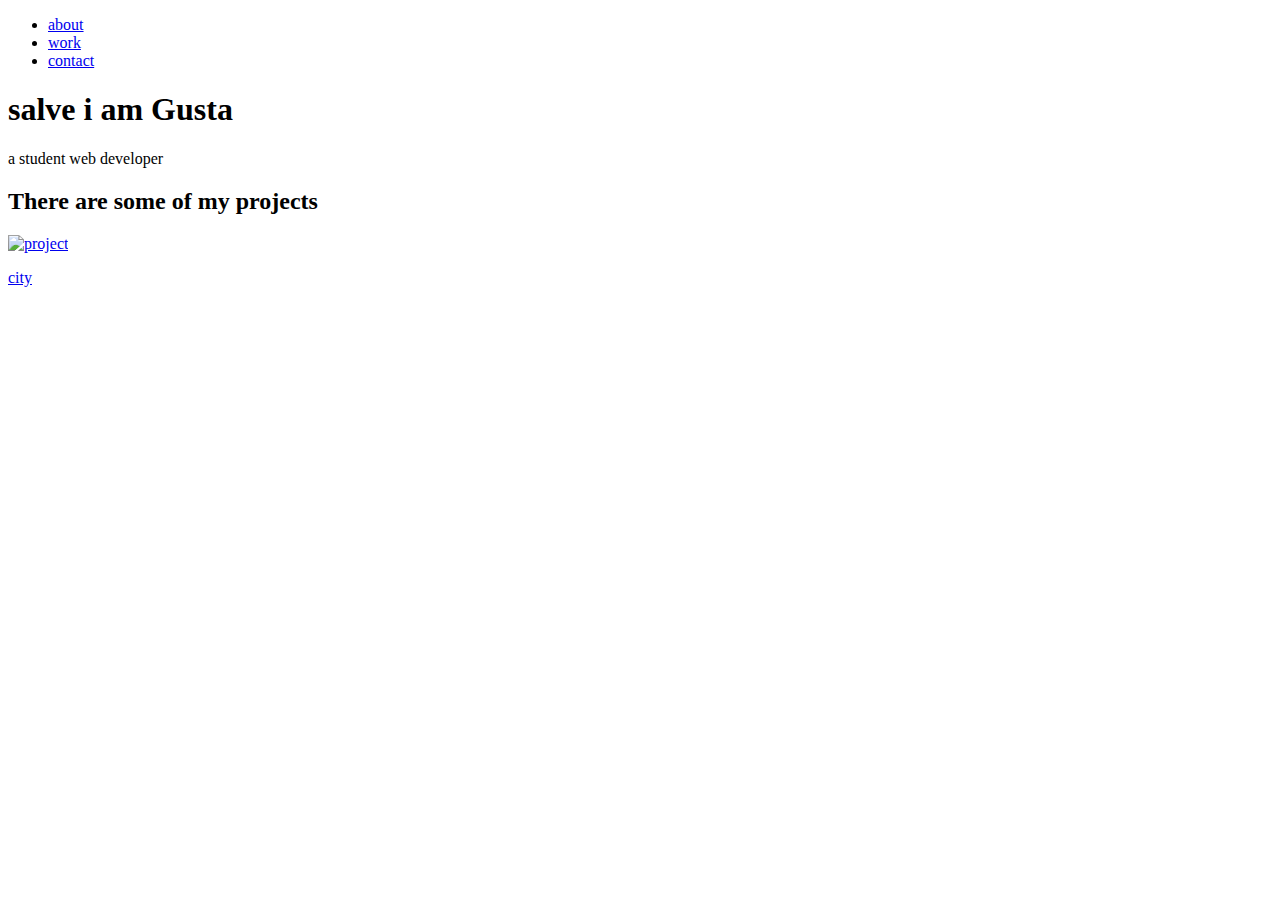
==== Portfolio Webpage/index.html @ 4aef3706 "p1" ====
<!DOCTYPE html>
<html lang="en">
<head>
    <meta charset="UTF-8">
    <meta http-equiv="X-UA-Compatible" content="IE=edge">
    <meta name="viewport" content="width=device-width, initial-scale=1.0">
    <link
      rel="stylesheet"
      href="https://use.fontawesome.com/releases/v5.8.2/css/all.css"
      integrity="sha384-oS3vJWv+0UjzBfQzYUhtDYW+Pj2yciDJxpsK1OYPAYjqT085Qq/1cq5FLXAZQ7Ay"
      crossorigin="anonymous"
    />
    <link
      href="https://fonts.googleapis.com/css?family=Poppins:200i,300,400&display=swap"
      rel="stylesheet"
    />
    <link
      href="https://fonts.googleapis.com/css?family=Raleway:700&display=swap"
      rel="stylesheet"
    />
    <title>portfolio Webpage</title>
</head>
<body>
    <!-- start nav -->
    <nav id="navbar" class="nav">
        <ul class="nav-list">
            <li>
                <a href="#welcome-section">about</a>
            </li>
            <li>
                <a href="#projects">work</a>
            </li>
            <li>
                <a href="#contact">contact</a>
            </li>
        </ul>
    </nav>
    <!-- end nav -->

    <!-- welcome-section -->
    <section id="welcome-section">
        <h1>salve i am Gusta</h1>
        <p>a student web developer</p>
    </section>
    <!-- end welcome-section -->
    
    <!-- projects -->

    <section id="projects">
        <h2 class="project-section-header">There are some of my projects</h2>
       
       <div id="projects-grids">
        <a  href="../city/index.html"
            target="_blank"
            class="project project-tile">
            <img class="project-img"
            src=""
            alt="project"/>
            <p class="project-title">
                <span>
                    city
                </span>
            </p>
        </a>
        </div>
    </section>
</body> 
</html>
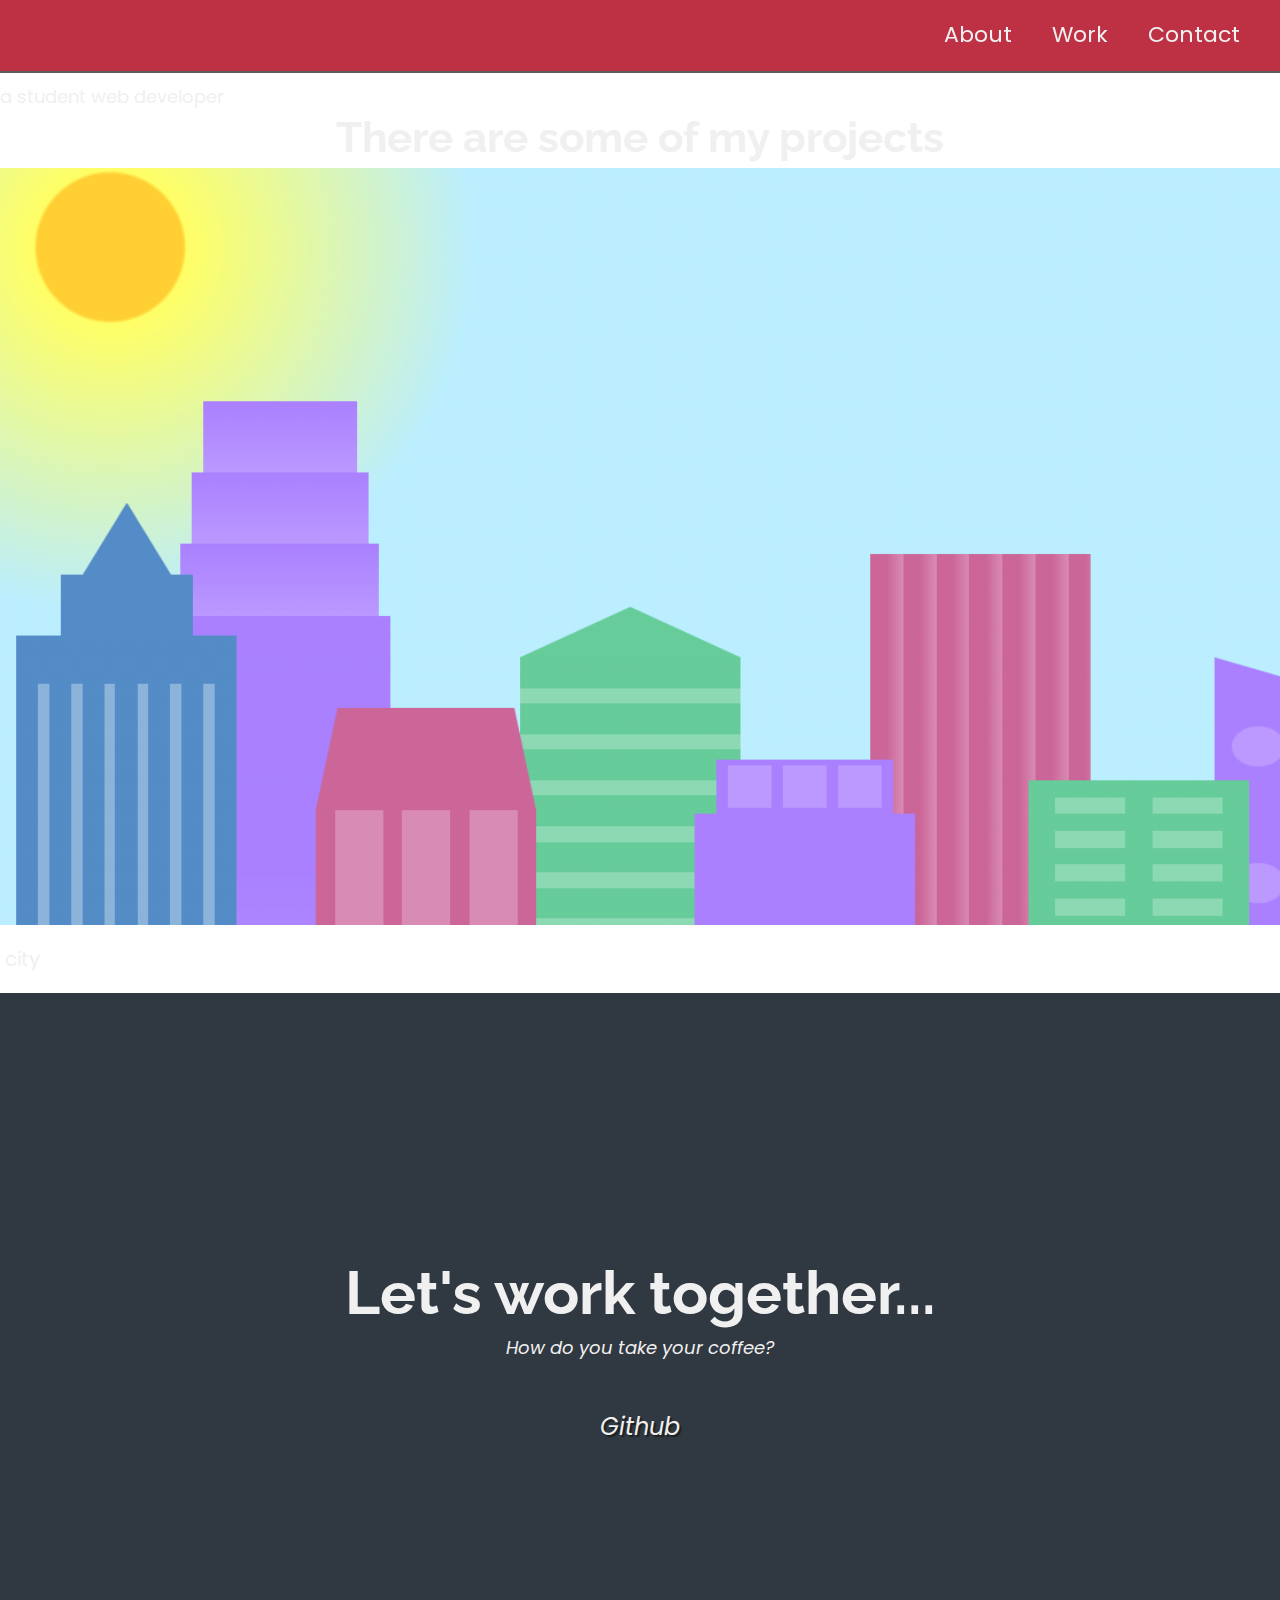
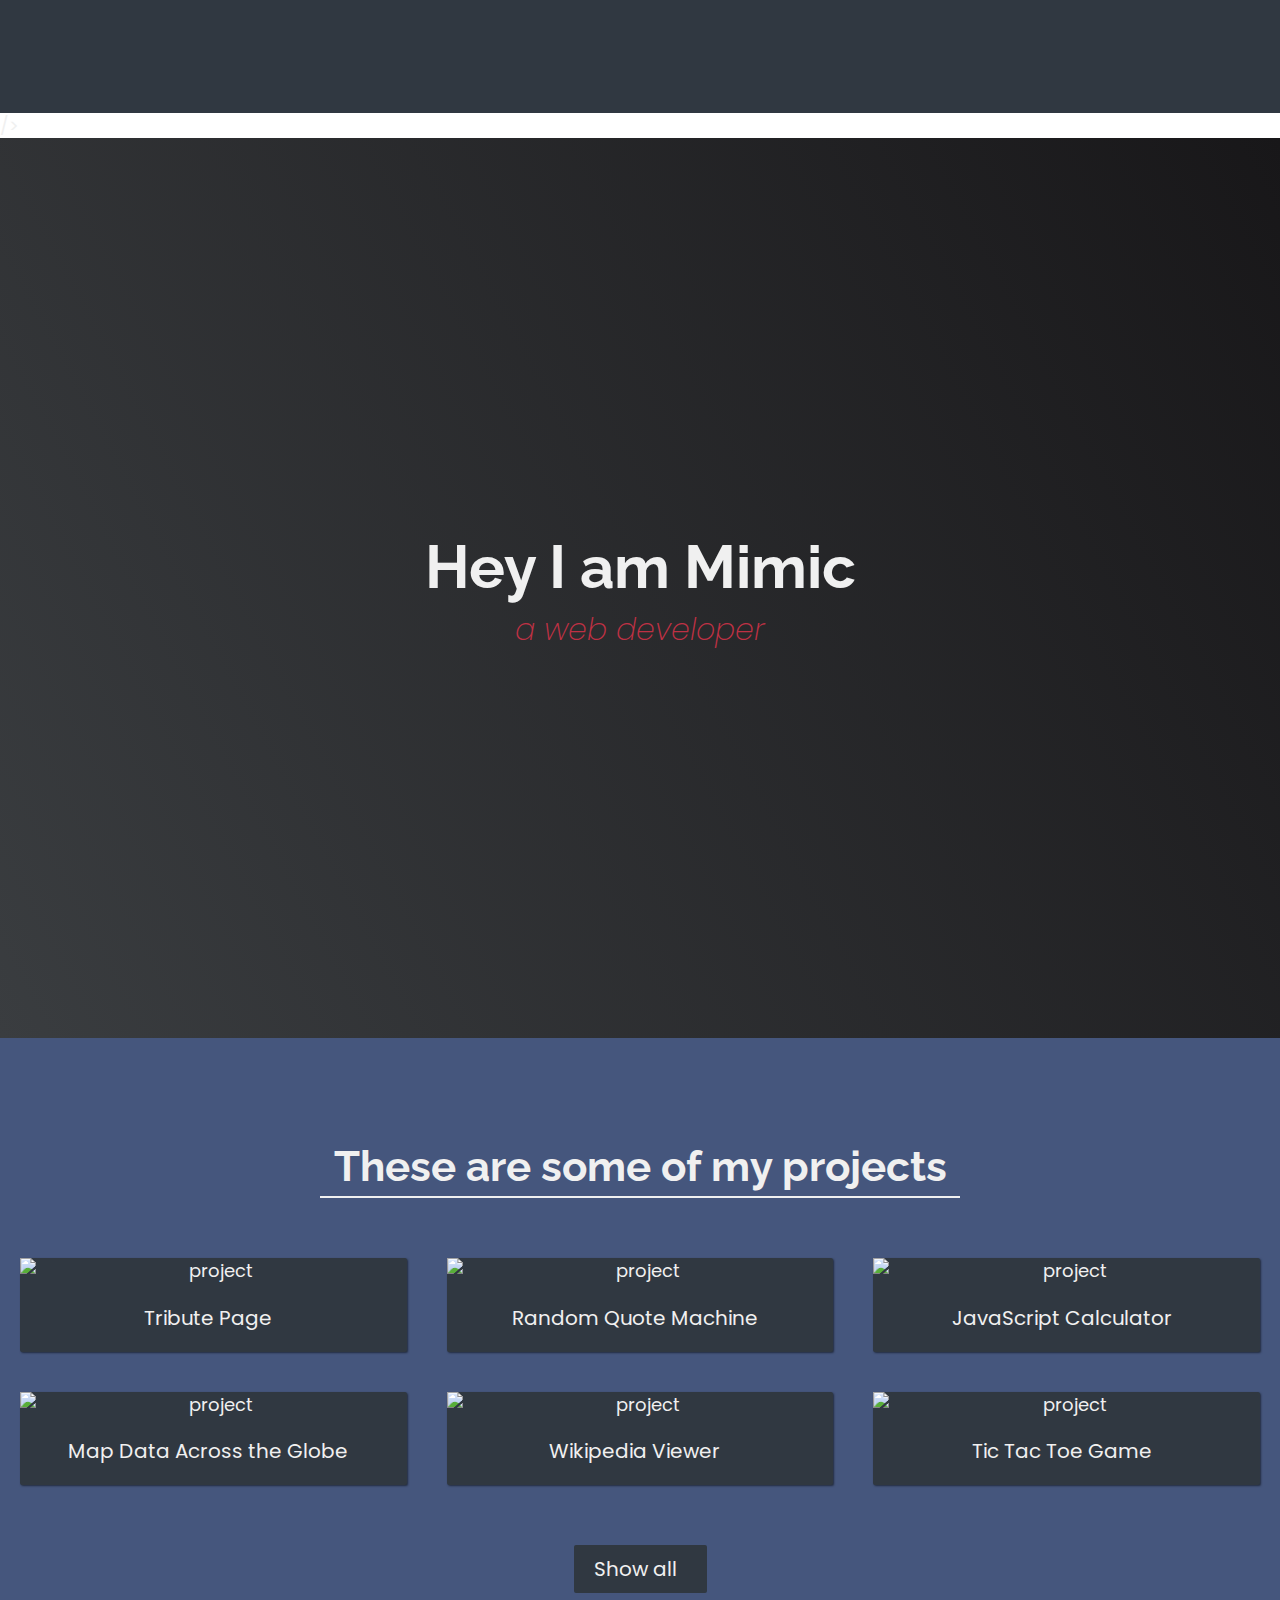
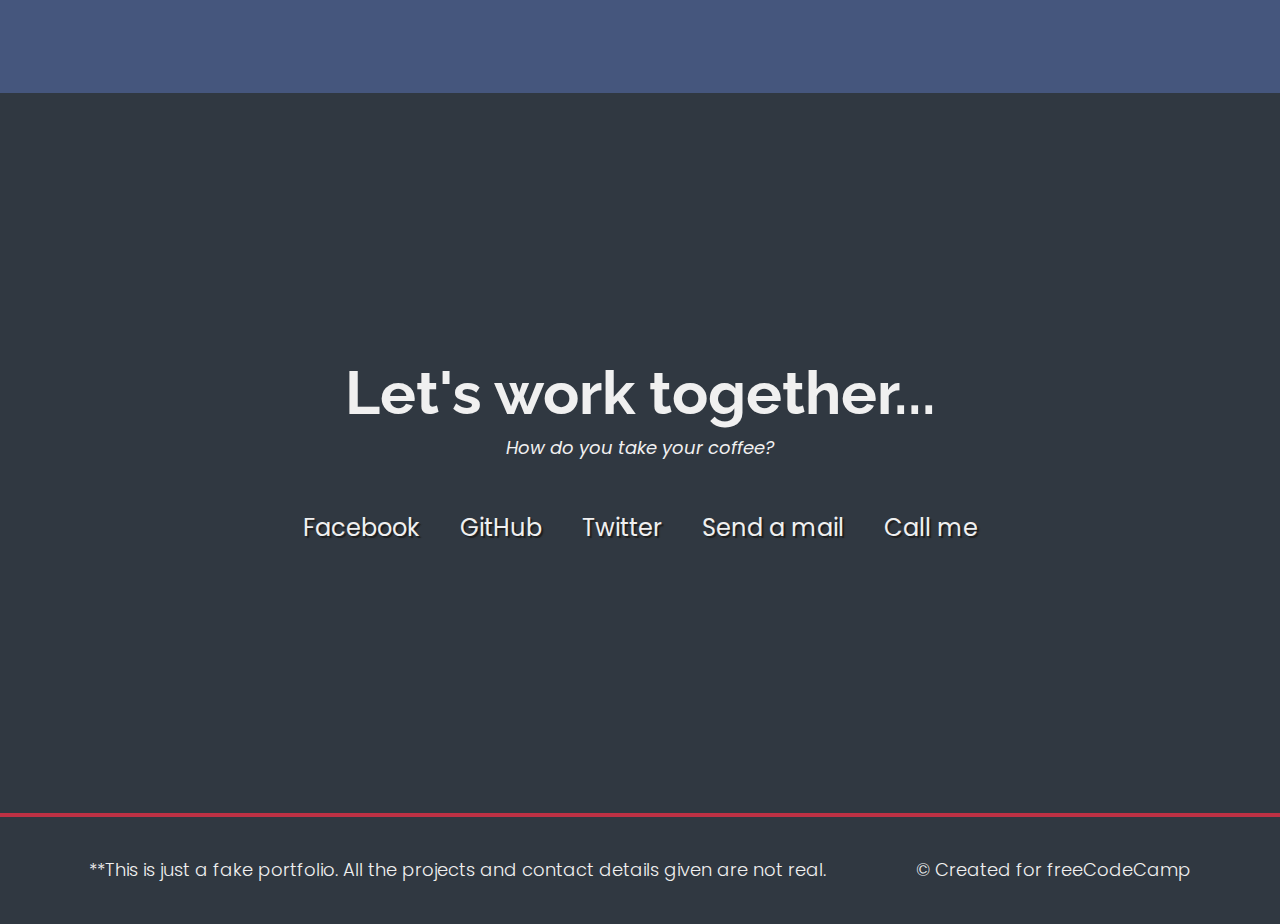
==== commit 51d12f1f: "a" ====
--- a/Portfolio Webpage/index.html
+++ b/Portfolio Webpage/index.html
@@ -1,9 +1,7 @@
 <!DOCTYPE html>
-<html lang="en">
-<head>
-    <meta charset="UTF-8">
-    <meta http-equiv="X-UA-Compatible" content="IE=edge">
-    <meta name="viewport" content="width=device-width, initial-scale=1.0">
+<html>
+  <head>
+    <link rel="stylesheet" href="styles.css" />
     <link
       rel="stylesheet"
       href="https://use.fontawesome.com/releases/v5.8.2/css/all.css"
@@ -12,57 +10,292 @@
     />
     <link
       href="https://fonts.googleapis.com/css?family=Poppins:200i,300,400&display=swap"
-      rel="stylesheet"
+      rel="stylesheet"<!DOCTYPE html>
+      <html lang="en">
+      <head>
+          <meta charset="UTF-8">
+          <meta http-equiv="X-UA-Compatible" content="IE=edge">
+          <meta name="viewport" content="width=device-width, initial-scale=1.0">
+          <link
+            rel="stylesheet"
+            href="https://use.fontawesome.coam/releases/v5.8.2/css/all.css"
+            integrity="sha384-oS3vJWv+0UjzBfQzYUhtDYW+Pj2yciDJxpsK1OYPAYjqT085Qq/1cq5FLXAZQ7Ay"
+            crossorigin="anonymous"
+          />
+          <link
+            href="https://fonts.googleapis.com/css?family=Poppins:200i,300,400&display=swap"
+            rel="stylesheet"
+          />
+          <link
+            href="https://fonts.googleapis.com/css?family=Raleway:700&display=swap"
+            rel="stylesheet"
+          />
+          <title>portfolio Webpage</title>
+      </head>
+      <body>
+          <!-- start nav -->
+          <nav id="navbar" class="nav">
+              <ul class="nav-list">
+                  <li>
+                      <a href="#welcome-section">about</a>
+                  </li>
+                  <li>
+                      <a href="#projects">work</a>
+                  </li>
+                  <li>
+                      <a href="#contact">contact</a>
+                  </li>
+              </ul>
+          </nav>
+          <!-- end nav -->
+      
+          <!-- welcome-section -->
+          <section id="welcome-section">
+              <h1>salve i am Gusta</h1>
+              <p>a student web developer</p>
+          </section>
+          <!-- end welcome-section -->
+          
+          <!-- projects -->
+      
+          <section id="projects">
+              <h2 class="project-section-header">There are some of my projects</h2>
+             
+             <div id="projects-grids">
+              <a  href="../city/index.html"
+                  target="_blank"
+                  class="project project-tile">
+                  <img class="project-img"
+                  src="img/city.png"
+                  alt="project"/>
+                  <p class="project-title">
+                      <span>
+                          city
+                      </span>
+                  </p>
+              </a>
+              </div>
+          </section>
+      
+          <!-- end projects -->
+      
+          <!-- start contact section -->
+          <section id="contanct" class="contact-section">
+              <div class="contact-section-header">
+                   <h2>Let's work together...</h2>
+                   <p>How do you take your coffee?</p>
+              </div>
+              <div class="contact-links">
+                  <a id="profile-link"
+                  href="https://github.com/lopesgustavo01"
+                  target="_blank"
+                  class="btn contact-details">
+                  <i class="fab fa-github">Github</i>
+                  </a>
+              </div>
+          </section>
+      </body> 
+      </html>
     />
     <link
       href="https://fonts.googleapis.com/css?family=Raleway:700&display=swap"
       rel="stylesheet"
     />
-    <title>portfolio Webpage</title>
-</head>
-<body>
-    <!-- start nav -->
+  </head>
+  <body>
+    <!-- START NAV -->
+
     <nav id="navbar" class="nav">
-        <ul class="nav-list">
-            <li>
-                <a href="#welcome-section">about</a>
-            </li>
-            <li>
-                <a href="#projects">work</a>
-            </li>
-            <li>
-                <a href="#contact">contact</a>
-            </li>
-        </ul>
+      <ul class="nav-list">
+        <li>
+          <a href="#welcome-section">About</a>
+        </li>
+        <li>
+          <a href="#projects">Work</a>
+        </li>
+        <li>
+          <a href="#contact">Contact</a>
+        </li>
+      </ul>
     </nav>
-    <!-- end nav -->
-
-    <!-- welcome-section -->
-    <section id="welcome-section">
-        <h1>salve i am Gusta</h1>
-        <p>a student web developer</p>
+
+    <!-- END NAV -->
+
+    <!-- START WELCOME SECTION -->
+
+    <section id="welcome-section" class="welcome-section">
+      <h1>Hey I am Mimic</h1>
+      <p>a web developer</p>
     </section>
-    <!-- end welcome-section -->
-    
-    <!-- projects -->
-
-    <section id="projects">
-        <h2 class="project-section-header">There are some of my projects</h2>
-       
-       <div id="projects-grids">
-        <a  href="../city/index.html"
-            target="_blank"
-            class="project project-tile">
-            <img class="project-img"
-            src=""
-            alt="project"/>
-            <p class="project-title">
-                <span>
-                    city
-                </span>
-            </p>
-        </a>
-        </div>
+
+    <!-- END WELCOME SECTION -->
+
+    <!-- START PROJECTS SECTION -->
+
+    <section id="projects" class="projects-section">
+      <h2 class="projects-section-header">These are some of my projects</h2>
+
+      <div class="projects-grid">
+        <a
+          href="https://codepen.io/freeCodeCamp/full/zNqgVx"
+          target="_blank"
+          class="project project-tile"
+        >
+          <img
+            class="project-image"
+            src="https://cdn.freecodecamp.org/testable-projects-fcc/images/tribute.jpg"
+            alt="project"
+          />
+          <p class="project-title">
+            <span class="code">&lt;</span>
+            Tribute Page
+            <span class="code">&#47;&gt;</span>
+          </p>
+        </a>
+        <a
+          href="https://codepen.io/freeCodeCamp/full/qRZeGZ"
+          target="_blank"
+          class="project project-tile"
+        >
+          <img
+            class="project-image"
+            src="https://cdn.freecodecamp.org/testable-projects-fcc/images/random-quote-machine.png"
+            alt="project"
+          />
+          <p class="project-title">
+            <span class="code">&lt;</span>
+            Random Quote Machine
+            <span class="code">&#47;&gt;</span>
+          </p>
+        </a>
+        <a
+          href="https://codepen.io/freeCodeCamp/full/wgGVVX"
+          target="_blank"
+          class="project project-tile"
+        >
+          <img
+            class="project-image"
+            src="https://cdn.freecodecamp.org/testable-projects-fcc/images/calc.png"
+            alt="project"
+          />
+          <p class="project-title">
+            <span class="code">&lt;</span>
+            JavaScript Calculator
+            <span class="code">&#47;&gt;</span>
+          </p>
+        </a>
+        <a
+          href="https://codepen.io/freeCodeCamp/full/mVEJag"
+          target="_blank"
+          class="project project-tile"
+        >
+          <img
+            class="project-image"
+            src="https://cdn.freecodecamp.org/testable-projects-fcc/images/map.jpg"
+            alt="project"
+          />
+          <p class="project-title">
+            <span class="code">&lt;</span>
+            Map Data Across the Globe
+            <span class="code">&#47;&gt;</span>
+          </p>
+        </a>
+        <a
+          href="https://codepen.io/freeCodeCamp/full/wGqEga"
+          target="_blank"
+          class="project project-tile"
+        >
+          <img
+            class="project-image"
+            src="https://cdn.freecodecamp.org/testable-projects-fcc/images/wiki.png"
+            alt="project"
+          />
+          <p class="project-title">
+            <span class="code">&lt;</span>
+            Wikipedia Viewer
+            <span class="code">&#47;&gt;</span>
+          </p>
+        </a>
+        <a
+          href="https://codepen.io/freeCodeCamp/full/KzXQgy"
+          target="_blank"
+          class="project project-tile"
+        >
+          <img
+            class="project-image"
+            src="https://cdn.freecodecamp.org/testable-projects-fcc/images/tic-tac-toe.png"
+            alt="project"
+          />
+          <p class="project-title">
+            <span class="code">&lt;</span>
+            Tic Tac Toe Game
+            <span class="code">&#47;&gt;</span>
+          </p>
+        </a>
+      </div>
+
+      <a
+        href="https://codepen.io/FreeCodeCamp/"
+        class="btn btn-show-all"
+        target="_blank"
+        >Show all<i class="fas fa-chevron-right"></i
+      ></a>
     </section>
-</body> 
-</html>+
+    <!-- END PROJECTS SECTION -->
+
+    <!-- START CONTACT SECTION -->
+
+    <section id="contact" class="contact-section">
+      <div class="contact-section-header">
+        <h2>Let's work together...</h2>
+        <p>How do you take your coffee?</p>
+      </div>
+      <div class="contact-links">
+        <a
+          href="https://facebook.com/freecodecamp"
+          target="_blank"
+          class="btn contact-details"
+          ><i class="fab fa-facebook-square"></i> Facebook</a
+        >
+        <a
+          id="profile-link"
+          href="https://github.com/freecodecamp"
+          target="_blank"
+          class="btn contact-details"
+          ><i class="fab fa-github"></i> GitHub</a
+        >
+        <a
+          href="https://twitter.com/freecodecamp"
+          target="_blank"
+          class="btn contact-details"
+          ><i class="fab fa-twitter"></i> Twitter</a
+        >
+        <a href="/cdn-cgi/l/email-protection#debba6bfb3aeb2bb9ebba6bfb3aeb2bbf0bdb1b3" class="btn contact-details"><i class="fas fa-at"></i> Send a mail</a
+        >
+        <a href="tel:555-555-5555" class="btn contact-details"
+          ><i class="fas fa-mobile-alt"></i> Call me</a
+        >
+      </div>
+    </section>
+
+    <!-- END CONTACT SECTION -->
+
+    <!-- START FOOTER SECTION -->
+
+    <footer>
+      <p>
+        **This is just a fake portfolio. All the projects and contact details
+        given are not real.
+      </p>
+      <p>
+        &copy; Created for
+        <a href="https://www.freecodecamp.com/" target="_blank"
+          >freeCodeCamp <i class="fab fa-free-code-camp"></i
+        ></a>
+      </p>
+    </footer>
+
+    <!-- END FOOTER SECTION -->
+  <script data-cfasync="false" src="/cdn-cgi/scripts/5c5dd728/cloudflare-static/email-decode.min.js"></script></body>
+</html>
--- a/Portfolio Webpage/styles.css
+++ b/Portfolio Webpage/styles.css
@@ -0,0 +1,332 @@
+/* Custom properties/variables  */
+:root {
+    --main-white: #f0f0f0;
+    --main-red: #be3144;
+    --main-blue: #45567d;
+    --main-gray: #303841;
+  }
+  
+  /* Base reset */
+  * {
+    margin: 0;
+    padding: 0;
+  }
+  
+  /* box-sizing and font sizing */
+  *,
+  *::before,
+  *::after {
+    box-sizing: inherit;
+  }
+  
+  html {
+    box-sizing: border-box;
+  
+    /* Set font size for easy rem calculations
+     * default document font size = 16px, 1rem = 16px, 100% = 16px
+     * (100% / 16px) * 10 = 62.5%, 1rem = 10px, 62.5% = 10px
+    */
+    font-size: 62.5%;
+    scroll-behavior: smooth;
+  }
+  
+  /* A few media query to set some font sizes at different screen sizes.
+   * This helps automate a bit of responsiveness.
+   * The trick is to use the rem unit for size values, margin and padding.
+   * Because rem is relative to the document font size
+   * when we scale up or down the font size on the document
+   * it will affect all properties using rem units for the values.
+  */
+  
+  /* I am using the em unit for breakpoints
+   * The calculation is the following
+   * screen size divided by browser base font size
+   * As an example: a breakpoint at 980px
+   * 980px / 16px = 61.25em
+  */
+  
+  /* 1200px / 16px = 75em */
+  @media (max-width: 75em) {
+    html {
+      font-size: 60%;
+    }
+  }
+  
+  /* 980px / 16px = 61.25em */
+  @media (max-width: 61.25em) {
+    html {
+      font-size: 58%;
+    }
+  }
+  
+  /* 460px / 16px = 28.75em */
+  @media (max-width: 28.75em) {
+    html {
+      font-size: 55%;
+    }
+  }
+  
+  /* Base styles */
+  
+  body {
+    font-family: 'Poppins', sans-serif;
+    font-size: 1.8rem; /* 18px */
+    font-weight: 400;
+    line-height: 1.4;
+    color: var(--main-white);
+  }
+  
+  h1,
+  h2 {
+    font-family: 'Raleway', sans-serif;
+    font-weight: 700;
+    text-align: center;
+  }
+  
+  h1 {
+    font-size: 6rem;
+  }
+  
+  h2 {
+    font-size: 4.2rem;
+  }
+  
+  ul {
+    list-style: none;
+  }
+  
+  a {
+    text-decoration: none;
+    color: var(--main-white);
+  }
+  
+  img {
+    display: block;
+    width: 100%;
+  }
+  
+  /* nav */
+  
+  .nav {
+    display: flex;
+    justify-content: flex-end;
+    position: fixed;
+    top: 0;
+    left: 0;
+    width: 100%;
+    background: var(--main-red);
+    box-shadow: 0 2px 0 rgba(0, 0, 0, 0.4);
+    z-index: 10;
+  }
+  
+  .nav-list {
+    display: flex;
+    margin-right: 2rem;
+  }
+  
+  @media (max-width: 28.75em) {
+    .nav {
+      justify-content: center;
+    }
+  
+    .nav-list {
+      margin: 0 1rem;
+    }
+  }
+  
+  .nav-list a {
+    display: block;
+    font-size: 2.2rem;
+    padding: 2rem;
+  }
+  
+  .nav-list a:hover {
+    background: var(--main-blue);
+  }
+  
+  /* Welcome section */
+  
+  .welcome-section {
+    display: flex;
+    flex-direction: column;
+    justify-content: center;
+    align-items: center;
+    width: 100%;
+    height: 100vh;
+    background-color: #000;
+    background-image: linear-gradient(62deg, #3a3d40 0%, #181719 100%);
+  }
+  
+  .welcome-section > p {
+    font-size: 3rem;
+    font-weight: 200;
+    font-style: italic;
+    color: var(--main-red);
+  }
+  
+  /* Projects section */
+  
+  .projects-section {
+    text-align: center;
+    padding: 10rem 2rem;
+    background: var(--main-blue);
+  }
+  
+  .projects-section-header {
+    max-width: 640px;
+    margin: 0 auto 6rem auto;
+    border-bottom: 0.2rem solid var(--main-white);
+  }
+  
+  @media (max-width: 28.75em) {
+    .projects-section-header {
+      font-size: 4rem;
+    }
+  }
+  
+  /* "Automagic" image grid using no media queries */
+  .projects-grid {
+    display: grid;
+    grid-template-columns: repeat(auto-fit, minmax(320px, 1fr));
+    grid-gap: 4rem;
+    width: 100%;
+    max-width: 1280px;
+    margin: 0 auto;
+    margin-bottom: 6rem;
+  }
+  
+  @media (max-width: 30.625em) {
+    .projects-section {
+      padding: 6rem 1rem;
+    }
+  
+    .projects-grid {
+      grid-template-columns: 1fr;
+    }
+  }
+  
+  .project {
+    background: var(--main-gray);
+    box-shadow: 1px 1px 2px rgba(0, 0, 0, 0.5);
+    border-radius: 2px;
+  }
+  
+  .code {
+    color: var(--main-gray);
+    transition: color 0.3s ease-out;
+  }
+  
+  .project:hover .code {
+    color: #ff7f50;
+  }
+  
+  .project-image {
+    height: calc(100% - 6.8rem);
+    width: 100%;
+    object-fit: cover;
+  }
+  
+  .project-title {
+    font-size: 2rem;
+    padding: 2rem 0.5rem;
+  }
+  
+  .btn {
+    display: inline-block;
+    padding: 1rem 2rem;
+    border-radius: 2px;
+  }
+  
+  .btn-show-all {
+    font-size: 2rem;
+    background: var(--main-gray);
+    transition: background 0.3s ease-out;
+  }
+  
+  .btn-show-all:hover {
+    background: var(--main-red);
+  }
+  
+  .btn-show-all:hover > i {
+    transform: translateX(2px);
+  }
+  
+  .btn-show-all > i {
+    margin-left: 10px;
+    transform: translateX(0);
+    transition: transform 0.3s ease-out;
+  }
+  
+  /* Contact section */
+  
+  .contact-section {
+    display: flex;
+    flex-direction: column;
+    justify-content: center;
+    align-items: center;
+    text-align: center;
+    width: 100%;
+    height: 80vh;
+    padding: 0 2rem;
+    background: var(--main-gray);
+  }
+  
+  .contact-section-header > h2 {
+    font-size: 6rem;
+  }
+  
+  @media (max-width: 28.75em) {
+    .contact-section-header > h2 {
+      font-size: 4rem;
+    }
+  }
+  
+  .contact-section-header > p {
+    font-style: italic;
+  }
+  
+  .contact-links {
+    display: flex;
+    justify-content: center;
+    width: 100%;
+    max-width: 980px;
+    margin-top: 4rem;
+    flex-wrap: wrap;
+  }
+  
+  .contact-details {
+    font-size: 2.4rem;
+    text-shadow: 2px 2px 1px #1f1f1f;
+    transition: transform 0.3s ease-out;
+  }
+  
+  .contact-details:hover {
+    transform: translateY(8px);
+  }
+  
+  /* Footer */
+  
+  footer {
+    font-weight: 300;
+    display: flex;
+    justify-content: space-evenly;
+    padding: 2rem;
+    background: var(--main-gray);
+    border-top: 4px solid var(--main-red);
+  }
+  
+  footer > p {
+    margin: 2rem;
+  }
+  
+  footer i {
+    vertical-align: middle;
+  }
+  
+  @media (max-width: 28.75em) {
+    footer {
+      flex-direction: column;
+      text-align: center;
+    }
+  }
+  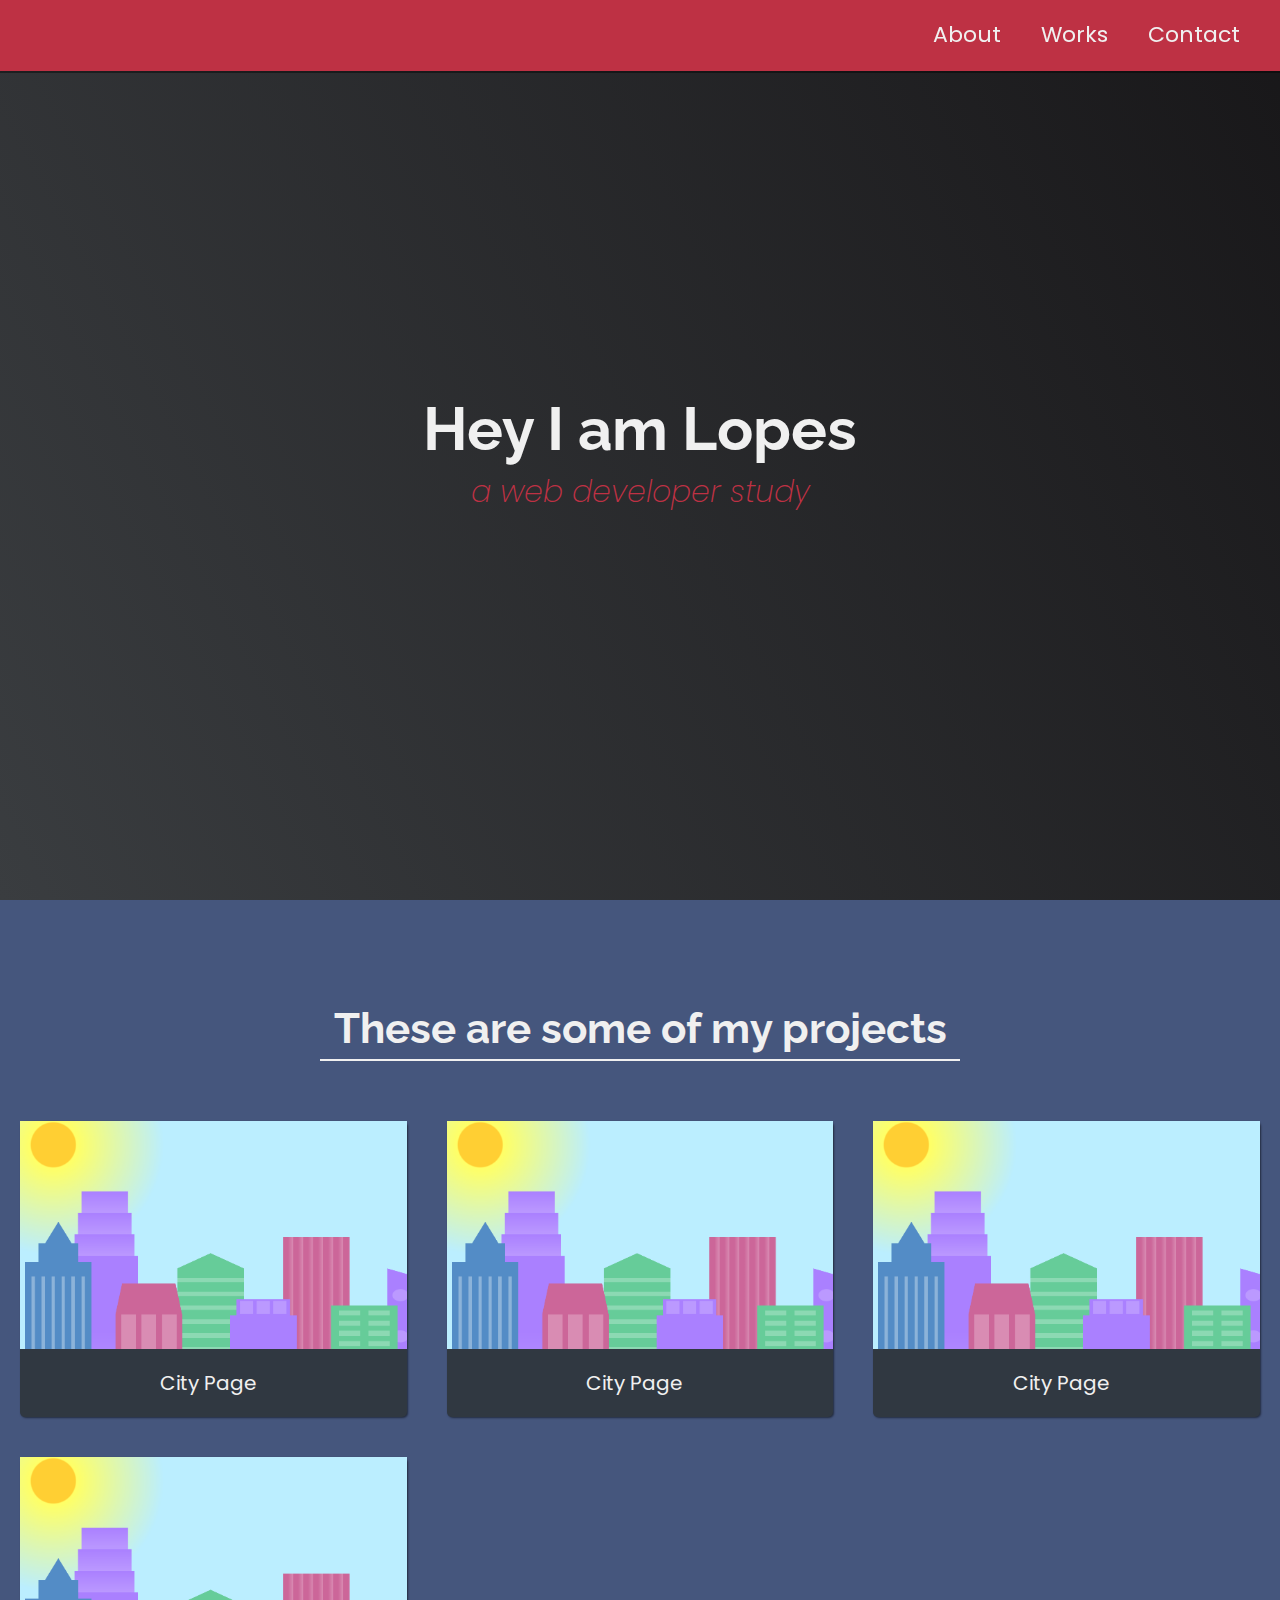
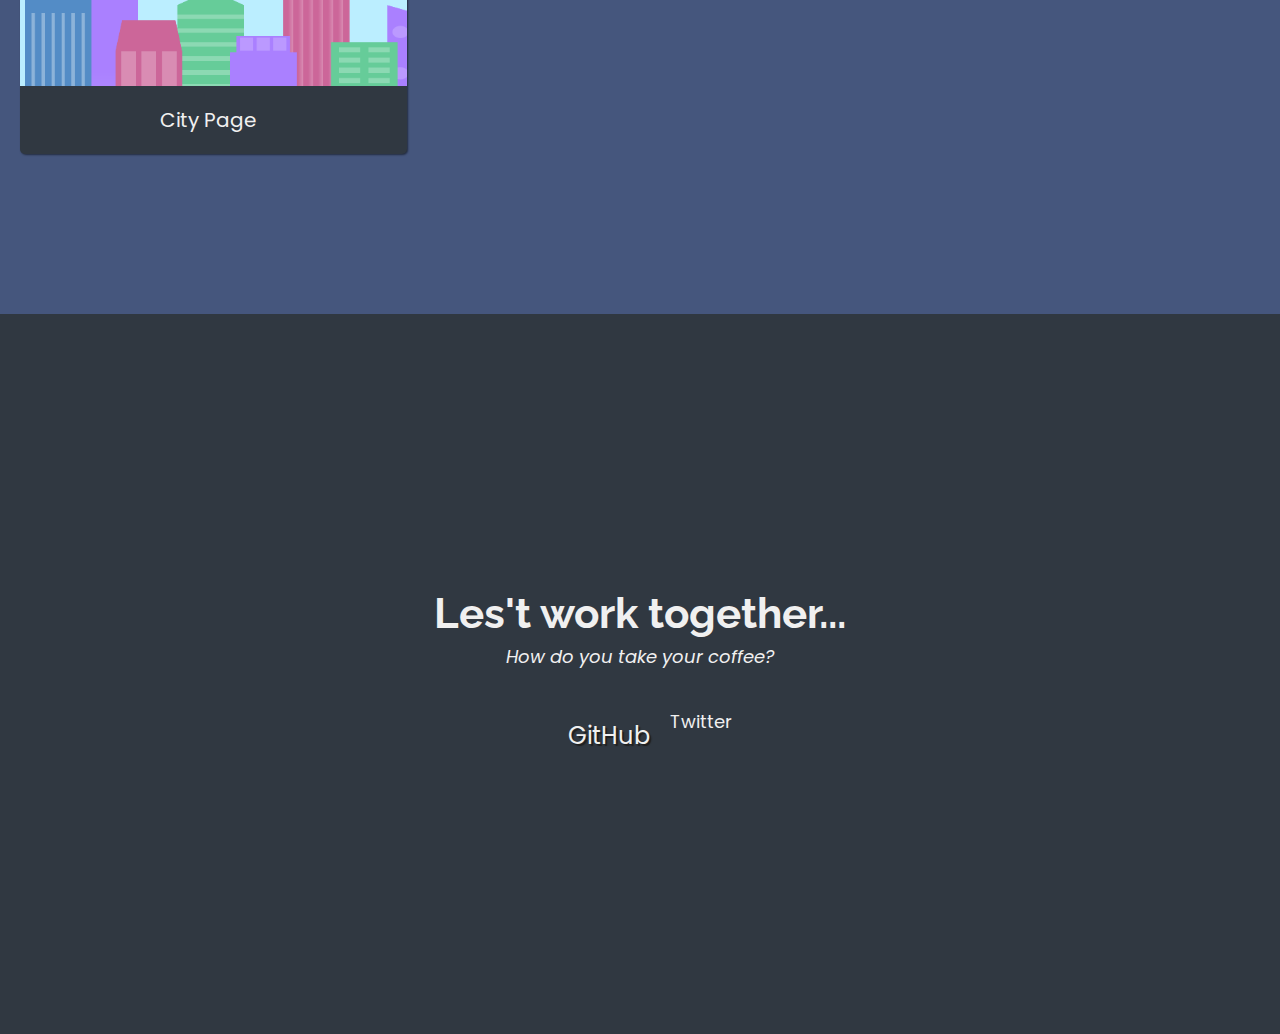
==== commit e75bb06f: "é isso" ====
--- a/Portfolio Webpage/index.html
+++ b/Portfolio Webpage/index.html
@@ -1,301 +1,139 @@
 <!DOCTYPE html>
-<html>
-  <head>
-    <link rel="stylesheet" href="styles.css" />
-    <link
-      rel="stylesheet"
-      href="https://use.fontawesome.com/releases/v5.8.2/css/all.css"
-      integrity="sha384-oS3vJWv+0UjzBfQzYUhtDYW+Pj2yciDJxpsK1OYPAYjqT085Qq/1cq5FLXAZQ7Ay"
-      crossorigin="anonymous"
-    />
-    <link
-      href="https://fonts.googleapis.com/css?family=Poppins:200i,300,400&display=swap"
-      rel="stylesheet"<!DOCTYPE html>
-      <html lang="en">
-      <head>
-          <meta charset="UTF-8">
-          <meta http-equiv="X-UA-Compatible" content="IE=edge">
-          <meta name="viewport" content="width=device-width, initial-scale=1.0">
-          <link
-            rel="stylesheet"
-            href="https://use.fontawesome.coam/releases/v5.8.2/css/all.css"
-            integrity="sha384-oS3vJWv+0UjzBfQzYUhtDYW+Pj2yciDJxpsK1OYPAYjqT085Qq/1cq5FLXAZQ7Ay"
-            crossorigin="anonymous"
-          />
-          <link
-            href="https://fonts.googleapis.com/css?family=Poppins:200i,300,400&display=swap"
-            rel="stylesheet"
-          />
-          <link
-            href="https://fonts.googleapis.com/css?family=Raleway:700&display=swap"
-            rel="stylesheet"
-          />
-          <title>portfolio Webpage</title>
-      </head>
-      <body>
-          <!-- start nav -->
-          <nav id="navbar" class="nav">
-              <ul class="nav-list">
-                  <li>
-                      <a href="#welcome-section">about</a>
-                  </li>
-                  <li>
-                      <a href="#projects">work</a>
-                  </li>
-                  <li>
-                      <a href="#contact">contact</a>
-                  </li>
-              </ul>
-          </nav>
-          <!-- end nav -->
-      
-          <!-- welcome-section -->
-          <section id="welcome-section">
-              <h1>salve i am Gusta</h1>
-              <p>a student web developer</p>
-          </section>
-          <!-- end welcome-section -->
-          
-          <!-- projects -->
-      
-          <section id="projects">
-              <h2 class="project-section-header">There are some of my projects</h2>
-             
-             <div id="projects-grids">
-              <a  href="../city/index.html"
-                  target="_blank"
-                  class="project project-tile">
-                  <img class="project-img"
-                  src="img/city.png"
-                  alt="project"/>
-                  <p class="project-title">
-                      <span>
-                          city
-                      </span>
-                  </p>
-              </a>
-              </div>
-          </section>
-      
-          <!-- end projects -->
-      
-          <!-- start contact section -->
-          <section id="contanct" class="contact-section">
-              <div class="contact-section-header">
-                   <h2>Let's work together...</h2>
-                   <p>How do you take your coffee?</p>
-              </div>
-              <div class="contact-links">
-                  <a id="profile-link"
-                  href="https://github.com/lopesgustavo01"
-                  target="_blank"
-                  class="btn contact-details">
-                  <i class="fab fa-github">Github</i>
-                  </a>
-              </div>
-          </section>
-      </body> 
-      </html>
-    />
-    <link
-      href="https://fonts.googleapis.com/css?family=Raleway:700&display=swap"
-      rel="stylesheet"
-    />
-  </head>
-  <body>
-    <!-- START NAV -->
+<html lang="en">
+<head>
+  <meta charset="UTF-8">
+  <meta http-equiv="X-UA-Compatible" content="IE=edge">
+  <meta name="viewport" content="width=device-width, initial-scale=1.0">
+  <link
+  rel="stylesheet"
+  href="https://use.fontawesome.com/releases/v5.8.2/css/all.css"
+  integrity="sha384-oS3vJWv+0UjzBfQzYUhtDYW+Pj2yciDJxpsK1OYPAYjqT085Qq/1cq5FLXAZQ7Ay"
+  crossorigin="anonymous"
+/>
+<link
+  href="https://fonts.googleapis.com/css?family=Poppins:200i,300,400&display=swap"
+  rel="stylesheet"
+/>
+<link
+  href="https://fonts.googleapis.com/css?family=Raleway:700&display=swap"
+  rel="stylesheet"
+/>
+<link rel="stylesheet" href="styles.css" />
+  <title>Document</title>
+</head>
+<body>
+  
+  <!-- start nav -->
+  <nav id="navbar" class="nav">
+    <ul class="nav-list">
+      <li>
+        <a href="#welcome-section">About</a>
+      </li>
+      <li>
+        <a href="#projects">Works</a>
+      </li>
+      <li>
+        <a href="#contact">Contact</a>
+      </li>
+    </ul>
+  </nav>
+  <!-- end nav -->
 
-    <nav id="navbar" class="nav">
-      <ul class="nav-list">
-        <li>
-          <a href="#welcome-section">About</a>
-        </li>
-        <li>
-          <a href="#projects">Work</a>
-        </li>
-        <li>
-          <a href="#contact">Contact</a>
-        </li>
-      </ul>
-    </nav>
+  <!-- welcome section start -->
 
-    <!-- END NAV -->
+  <section id="welcome-section" class="welcome-section">
+    <h1>Hey I am Lopes</h1>
+    <p>a web developer study</p>
+  </section>
 
-    <!-- START WELCOME SECTION -->
+  <!-- end welcome section -->
 
-    <section id="welcome-section" class="welcome-section">
-      <h1>Hey I am Mimic</h1>
-      <p>a web developer</p>
-    </section>
+  <!-- start projects section -->
+  <section id="projects" class="projects-section">
+    <h2 class="header-projects"> These are some of my projects</h2>
 
-    <!-- END WELCOME SECTION -->
+    <div class="projects-grid">
+      <a 
+        href="../city/index.html"
+        target="_blank"
+        class=" project project-tile">
+        <img class="project-image"
+             src="./img/city.png"
+             alt="project">
+      <p class="project-title">
+        <span class="code">&lt;</span>
+            City Page
+            <span class="code">&#47;&gt;</span>
+      </p>
+      </a>
+      <a 
+        href="../city/index.html"
+        target="_blank"
+        class=" project project-tile">
+        <img class="project-image"
+             src="./img/city.png"
+             alt="project">
+      <p class="project-title">
+        <span class="code">&lt;</span>
+            City Page
+            <span class="code">&#47;&gt;</span>
+      </p>
+      </a>
+      <a 
+        href="../city/index.html"
+        target="_blank"
+        class=" project project-tile">
+        <img class="project-image"
+             src="./img/city.png"
+             alt="project">
+      <p class="project-title">
+        <span class="code">&lt;</span>
+            City Page
+            <span class="code">&#47;&gt;</span>
+      </p>
+      </a>
+      <a 
+        href="../city/index.html"
+        target="_blank"
+        class=" project project-tile">
+        <img class="project-image"
+             src="./img/city.png"
+             alt="project">
+      <p class="project-title">
+        <span class="code">&lt;</span>
+            City Page
+            <span class="code">&#47;&gt;</span>
+      </p>
+      </a>
+    </div>
+ </section>
+    <!-- end project section  -->
 
-    <!-- START PROJECTS SECTION -->
+    <!-- start contact section -->
 
-    <section id="projects" class="projects-section">
-      <h2 class="projects-section-header">These are some of my projects</h2>
+    <section id="contact" class="contact-section">
 
-      <div class="projects-grid">
-        <a
-          href="https://codepen.io/freeCodeCamp/full/zNqgVx"
-          target="_blank"
-          class="project project-tile"
-        >
-          <img
-            class="project-image"
-            src="https://cdn.freecodecamp.org/testable-projects-fcc/images/tribute.jpg"
-            alt="project"
-          />
-          <p class="project-title">
-            <span class="code">&lt;</span>
-            Tribute Page
-            <span class="code">&#47;&gt;</span>
-          </p>
-        </a>
-        <a
-          href="https://codepen.io/freeCodeCamp/full/qRZeGZ"
-          target="_blank"
-          class="project project-tile"
-        >
-          <img
-            class="project-image"
-            src="https://cdn.freecodecamp.org/testable-projects-fcc/images/random-quote-machine.png"
-            alt="project"
-          />
-          <p class="project-title">
-            <span class="code">&lt;</span>
-            Random Quote Machine
-            <span class="code">&#47;&gt;</span>
-          </p>
-        </a>
-        <a
-          href="https://codepen.io/freeCodeCamp/full/wgGVVX"
-          target="_blank"
-          class="project project-tile"
-        >
-          <img
-            class="project-image"
-            src="https://cdn.freecodecamp.org/testable-projects-fcc/images/calc.png"
-            alt="project"
-          />
-          <p class="project-title">
-            <span class="code">&lt;</span>
-            JavaScript Calculator
-            <span class="code">&#47;&gt;</span>
-          </p>
-        </a>
-        <a
-          href="https://codepen.io/freeCodeCamp/full/mVEJag"
-          target="_blank"
-          class="project project-tile"
-        >
-          <img
-            class="project-image"
-            src="https://cdn.freecodecamp.org/testable-projects-fcc/images/map.jpg"
-            alt="project"
-          />
-          <p class="project-title">
-            <span class="code">&lt;</span>
-            Map Data Across the Globe
-            <span class="code">&#47;&gt;</span>
-          </p>
-        </a>
-        <a
-          href="https://codepen.io/freeCodeCamp/full/wGqEga"
-          target="_blank"
-          class="project project-tile"
-        >
-          <img
-            class="project-image"
-            src="https://cdn.freecodecamp.org/testable-projects-fcc/images/wiki.png"
-            alt="project"
-          />
-          <p class="project-title">
-            <span class="code">&lt;</span>
-            Wikipedia Viewer
-            <span class="code">&#47;&gt;</span>
-          </p>
-        </a>
-        <a
-          href="https://codepen.io/freeCodeCamp/full/KzXQgy"
-          target="_blank"
-          class="project project-tile"
-        >
-          <img
-            class="project-image"
-            src="https://cdn.freecodecamp.org/testable-projects-fcc/images/tic-tac-toe.png"
-            alt="project"
-          />
-          <p class="project-title">
-            <span class="code">&lt;</span>
-            Tic Tac Toe Game
-            <span class="code">&#47;&gt;</span>
-          </p>
-        </a>
+      <div class="contact-header">
+        <h2>Les't work together...</h2>
+        <p>How do you take your coffee?</p>
       </div>
 
-      <a
-        href="https://codepen.io/FreeCodeCamp/"
-        class="btn btn-show-all"
-        target="_blank"
-        >Show all<i class="fas fa-chevron-right"></i
-      ></a>
-    </section>
-
-    <!-- END PROJECTS SECTION -->
-
-    <!-- START CONTACT SECTION -->
-
-    <section id="contact" class="contact-section">
-      <div class="contact-section-header">
-        <h2>Let's work together...</h2>
-        <p>How do you take your coffee?</p>
-      </div>
       <div class="contact-links">
-        <a
-          href="https://facebook.com/freecodecamp"
+        <a id="profile-link"
+          href="https://github.com/lopesgustavo01"
           target="_blank"
-          class="btn contact-details"
-          ><i class="fab fa-facebook-square"></i> Facebook</a
-        >
-        <a
-          id="profile-link"
-          href="https://github.com/freecodecamp"
-          target="_blank"
-          class="btn contact-details"
-          ><i class="fab fa-github"></i> GitHub</a
-        >
-        <a
-          href="https://twitter.com/freecodecamp"
-          target="_blank"
-          class="btn contact-details"
-          ><i class="fab fa-twitter"></i> Twitter</a
-        >
-        <a href="/cdn-cgi/l/email-protection#debba6bfb3aeb2bb9ebba6bfb3aeb2bbf0bdb1b3" class="btn contact-details"><i class="fas fa-at"></i> Send a mail</a
-        >
-        <a href="tel:555-555-5555" class="btn contact-details"
-          ><i class="fas fa-mobile-alt"></i> Call me</a
-        >
+          class="btn contact-details"><i class="fab fa-github"></i>
+          GitHub
+        </a>
+        <a class=""
+            href="https://twitter.com/LGS_Lopes"
+            target="_blank"
+          ><i class="fab fa-twitter"></i> Twitter</a>
       </div>
     </section>
 
-    <!-- END CONTACT SECTION -->
+    <!-- end contact -->
+    
 
-    <!-- START FOOTER SECTION -->
-
-    <footer>
-      <p>
-        **This is just a fake portfolio. All the projects and contact details
-        given are not real.
-      </p>
-      <p>
-        &copy; Created for
-        <a href="https://www.freecodecamp.com/" target="_blank"
-          >freeCodeCamp <i class="fab fa-free-code-camp"></i
-        ></a>
-      </p>
-    </footer>
-
-    <!-- END FOOTER SECTION -->
-  <script data-cfasync="false" src="/cdn-cgi/scripts/5c5dd728/cloudflare-static/email-decode.min.js"></script></body>
-</html>
+</body>
+</html>--- a/Portfolio Webpage/styles.css
+++ b/Portfolio Webpage/styles.css
@@ -1,115 +1,103 @@
-/* Custom properties/variables  */
+/* Custom properties and variables colors  */
 :root {
     --main-white: #f0f0f0;
     --main-red: #be3144;
     --main-blue: #45567d;
     --main-gray: #303841;
-  }
+}
   
   /* Base reset */
-  * {
+* {
     margin: 0;
     padding: 0;
-  }
-  
-  /* box-sizing and font sizing */
-  *,
-  *::before,
-  *::after {
+}
+  
+/* box-sizing and font sizing */
+*,
+*::before,
+*::after {
     box-sizing: inherit;
-  }
-  
-  html {
+}
+/* definir comportamento, tamanho de font e mudar scroll */
+html {
     box-sizing: border-box;
-  
-    /* Set font size for easy rem calculations
-     * default document font size = 16px, 1rem = 16px, 100% = 16px
-     * (100% / 16px) * 10 = 62.5%, 1rem = 10px, 62.5% = 10px
-    */
     font-size: 62.5%;
     scroll-behavior: smooth;
-  }
-  
-  /* A few media query to set some font sizes at different screen sizes.
-   * This helps automate a bit of responsiveness.
-   * The trick is to use the rem unit for size values, margin and padding.
-   * Because rem is relative to the document font size
-   * when we scale up or down the font size on the document
-   * it will affect all properties using rem units for the values.
-  */
-  
-  /* I am using the em unit for breakpoints
-   * The calculation is the following
-   * screen size divided by browser base font size
-   * As an example: a breakpoint at 980px
-   * 980px / 16px = 61.25em
-  */
-  
-  /* 1200px / 16px = 75em */
-  @media (max-width: 75em) {
+}
+
+/* quanto atingir 75em font reduz */
+@media (max-width: 75em) {
     html {
       font-size: 60%;
     }
-  }
-  
-  /* 980px / 16px = 61.25em */
-  @media (max-width: 61.25em) {
+}
+  
+/* quando atingir 61.25em font reduz */
+@media (max-width: 61.25em) {
     html {
       font-size: 58%;
     }
-  }
-  
-  /* 460px / 16px = 28.75em */
-  @media (max-width: 28.75em) {
+}
+  
+  /* 460px / 16px = 28.75em 
+    reduzir tamanho font */
+@media (max-width: 28.75em) {
     html {
       font-size: 55%;
     }
-  }
+}
   
   /* Base styles */
-  
-  body {
+
+  /* definir family font, tamnho e cor */
+body {
     font-family: 'Poppins', sans-serif;
     font-size: 1.8rem; /* 18px */
-    font-weight: 400;
+    font-weight: 400; /* caracte normal */
     line-height: 1.4;
     color: var(--main-white);
-  }
-  
-  h1,
-  h2 {
+}
+
+/* definir font e alinhar centro */
+h1,
+h2 {
     font-family: 'Raleway', sans-serif;
     font-weight: 700;
     text-align: center;
-  }
-  
-  h1 {
+}
+
+/* tamnho font h1 h2 */
+h1 {
     font-size: 6rem;
-  }
-  
-  h2 {
+}
+  
+h2 {
     font-size: 4.2rem;
-  }
-  
-  ul {
+}
+
+/* tirar style  */
+ul {
     list-style: none;
-  }
-  
-  a {
+}
+
+/* nenhum style e cor definida */
+a {
     text-decoration: none;
     color: var(--main-white);
-  }
-  
-  img {
+}
+
+/* mudar display e ocupar todo o tamanho */
+img {
     display: block;
     width: 100%;
-  }
+}
   
   /* nav */
-  
-  .nav {
-    display: flex;
-    justify-content: flex-end;
+
+  /* deixar nav fixador e organizado no topo */
+.nav {
+    display: flex; 
+    justify-content: flex-end;  /*organizer no final */
     position: fixed;
     top: 0;
     left: 0;
@@ -117,36 +105,38 @@
     background: var(--main-red);
     box-shadow: 0 2px 0 rgba(0, 0, 0, 0.4);
     z-index: 10;
-  }
-  
-  .nav-list {
-    display: flex;
+}
+  
+.nav-list {
+     display: flex;/* lista */
     margin-right: 2rem;
-  }
-  
-  @media (max-width: 28.75em) {
+}
+
+/* reduzir width da pagida alinha ao centro o nav */
+@media (max-width: 1000px) {
     .nav {
       justify-content: center;
-    }
+  }
   
     .nav-list {
       margin: 0 1rem;
-    }
   }
-  
-  .nav-list a {
+}
+  
+.nav-list a {
     display: block;
     font-size: 2.2rem;
     padding: 2rem;
-  }
-  
-  .nav-list a:hover {
+}
+/* configurar link quando mouse está nele */
+.nav-list a:hover {
     background: var(--main-blue);
-  }
+}
   
   /* Welcome section */
-  
-  .welcome-section {
+
+/*  */
+.welcome-section {
     display: flex;
     flex-direction: column;
     justify-content: center;
@@ -154,38 +144,41 @@
     width: 100%;
     height: 100vh;
     background-color: #000;
-    background-image: linear-gradient(62deg, #3a3d40 0%, #181719 100%);
-  }
-  
-  .welcome-section > p {
+    background-image: linear-gradient(62deg, #3a3d40 0%, #181719 100%);/* criar um fundo q escurece   */
+}
+  
+/* configurar aspectos de p em welcome-section */
+.welcome-section > p {
     font-size: 3rem;
     font-weight: 200;
     font-style: italic;
     color: var(--main-red);
-  }
+}
   
   /* Projects section */
-  
-  .projects-section {
+
+  /* mudar aspectos de texto em section */
+.projects-section {
     text-align: center;
     padding: 10rem 2rem;
     background: var(--main-blue);
-  }
-  
-  .projects-section-header {
+}
+  
+/* definir tamnho e linha de fundo baixo, alinhar por margin no centro */
+.header-projects {
     max-width: 640px;
     margin: 0 auto 6rem auto;
     border-bottom: 0.2rem solid var(--main-white);
-  }
-  
-  @media (max-width: 28.75em) {
-    .projects-section-header {
-      font-size: 4rem;
-    }
-  }
+}
+  
+@media (max-width: 820px) {
+    .header-projects {
+      font-size: 3.5rem;
+    }
+}
   
   /* "Automagic" image grid using no media queries */
-  .projects-grid {
+.projects-grid {
     display: grid;
     grid-template-columns: repeat(auto-fit, minmax(320px, 1fr));
     grid-gap: 4rem;
@@ -193,9 +186,9 @@
     max-width: 1280px;
     margin: 0 auto;
     margin-bottom: 6rem;
-  }
-  
-  @media (max-width: 30.625em) {
+}
+  
+@media (max-width: 30.625em) {
     .projects-section {
       padding: 6rem 1rem;
     }
@@ -203,63 +196,67 @@
     .projects-grid {
       grid-template-columns: 1fr;
     }
-  }
-  
-  .project {
+}
+  
+.project {
     background: var(--main-gray);
     box-shadow: 1px 1px 2px rgba(0, 0, 0, 0.5);
-    border-radius: 2px;
-  }
-  
-  .code {
+    border-radius: 5px;
+}
+
+/* configurar text de baixo das imagens */
+/* mesmas cor de fundo */
+.code {
     color: var(--main-gray);
-    transition: color 0.3s ease-out;
-  }
-  
-  .project:hover .code {
+    transition: color 0.5s ease-out;
+}
+  
+.project:hover .code {
     color: #ff7f50;
-  }
-  
-  .project-image {
+}
+
+/* configurar tamanho e texto */
+.project-image {
     height: calc(100% - 6.8rem);
     width: 100%;
     object-fit: cover;
-  }
-  
-  .project-title {
+}
+  
+.project-title {
     font-size: 2rem;
     padding: 2rem 0.5rem;
-  }
-  
-  .btn {
+}
+  
+/* configurar links */
+.btn {
     display: inline-block;
     padding: 1rem 2rem;
     border-radius: 2px;
-  }
-  
-  .btn-show-all {
+}
+ 
+.btn-show-all {
     font-size: 2rem;
     background: var(--main-gray);
     transition: background 0.3s ease-out;
-  }
-  
-  .btn-show-all:hover {
+}
+  
+.btn-show-all:hover {
     background: var(--main-red);
-  }
-  
-  .btn-show-all:hover > i {
-    transform: translateX(2px);
-  }
-  
-  .btn-show-all > i {
+}
+
+.btn-show-all:hover > i {
+     transform: translateX(3px); 
+}
+  
+.btn-show-all > i {
     margin-left: 10px;
     transform: translateX(0);
     transition: transform 0.3s ease-out;
-  }
+}
   
   /* Contact section */
   
-  .contact-section {
+.contact-section {
     display: flex;
     flex-direction: column;
     justify-content: center;
@@ -269,64 +266,64 @@
     height: 80vh;
     padding: 0 2rem;
     background: var(--main-gray);
-  }
-  
-  .contact-section-header > h2 {
+}
+  
+.contact-section-header > h2 {
     font-size: 6rem;
-  }
-  
-  @media (max-width: 28.75em) {
+}
+  
+@media (max-width: 28.75em) {
     .contact-section-header > h2 {
       font-size: 4rem;
     }
   }
   
-  .contact-section-header > p {
+.contact-header > p {
     font-style: italic;
-  }
-  
-  .contact-links {
+}
+  
+.contact-links {
     display: flex;
     justify-content: center;
     width: 100%;
     max-width: 980px;
     margin-top: 4rem;
     flex-wrap: wrap;
-  }
-  
-  .contact-details {
+}
+  
+.contact-details {
     font-size: 2.4rem;
     text-shadow: 2px 2px 1px #1f1f1f;
     transition: transform 0.3s ease-out;
-  }
-  
-  .contact-details:hover {
+}
+  /* fazer efeito de abaixar */
+.contact-details:hover {
     transform: translateY(8px);
-  }
+}
   
   /* Footer */
   
-  footer {
+footer {
     font-weight: 300;
     display: flex;
     justify-content: space-evenly;
     padding: 2rem;
     background: var(--main-gray);
     border-top: 4px solid var(--main-red);
-  }
-  
-  footer > p {
+}
+  
+footer > p {
     margin: 2rem;
-  }
-  
-  footer i {
+}
+  
+footer i {
     vertical-align: middle;
-  }
-  
-  @media (max-width: 28.75em) {
+}
+  
+@media (max-width: 28.75em) {
     footer {
       flex-direction: column;
       text-align: center;
     }
-  }
+}
   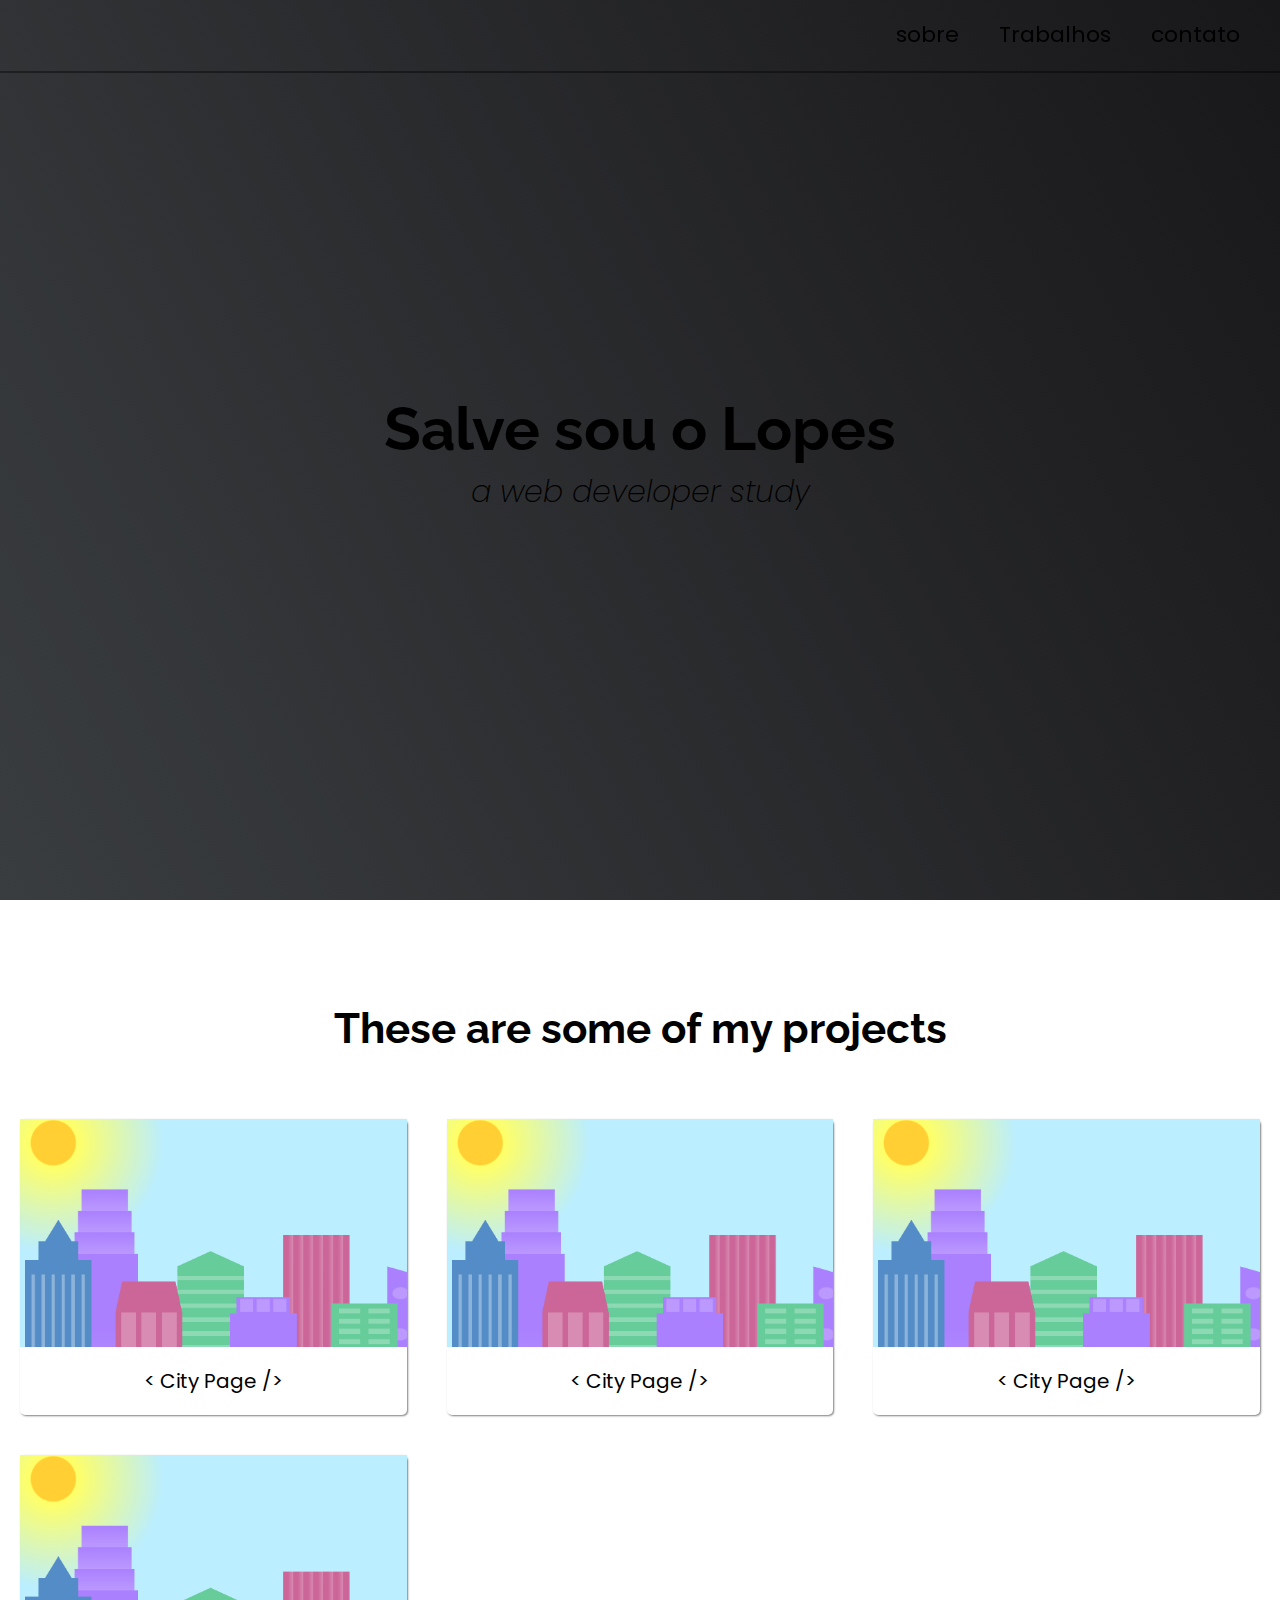
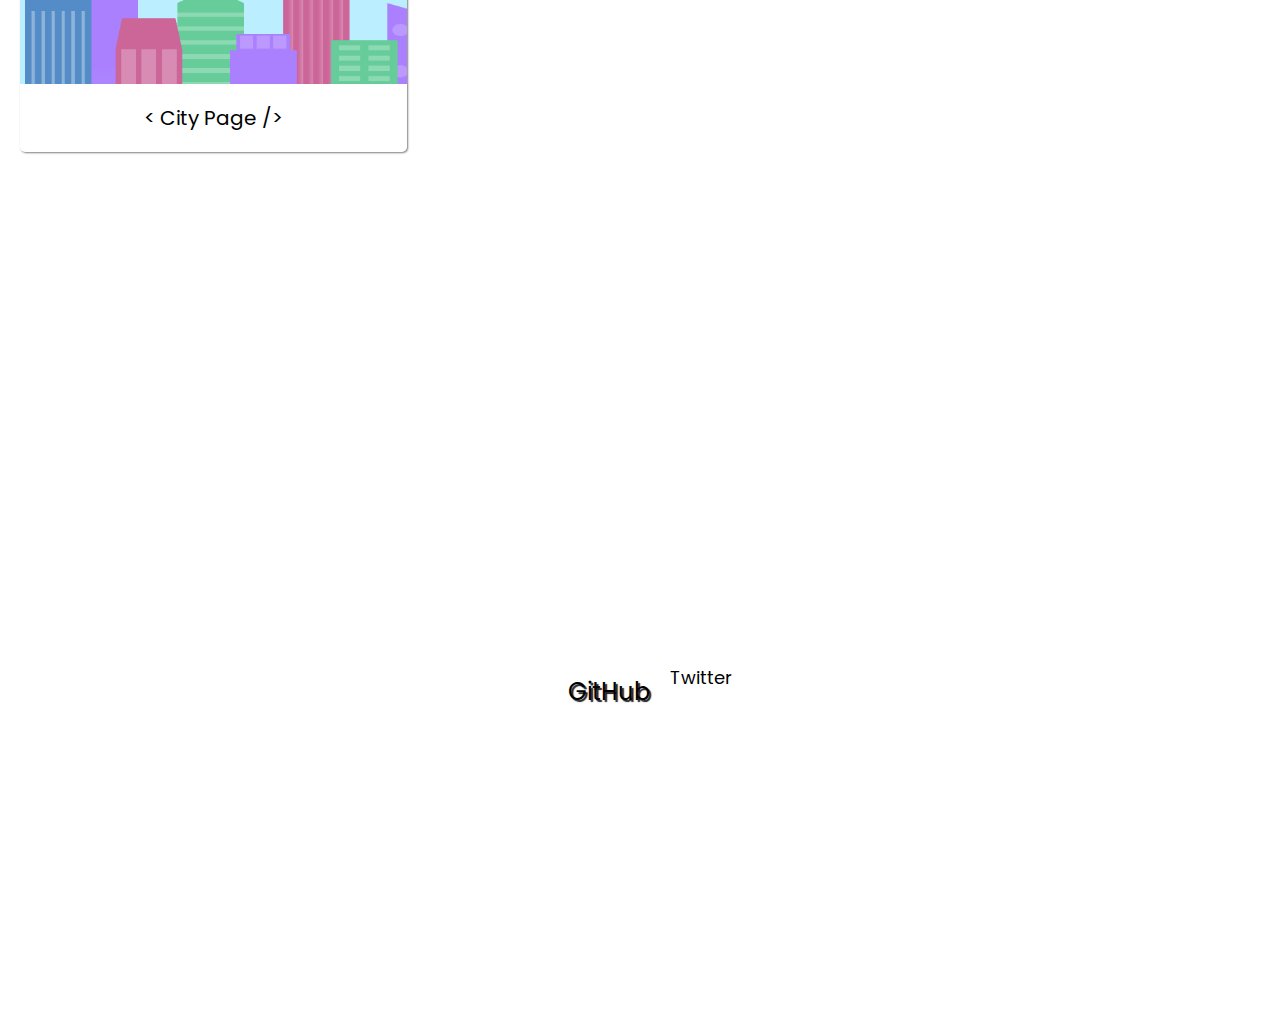
==== commit 6ac9d0a2: "continue" ====
--- a/Portfolio Webpage/index.html
+++ b/Portfolio Webpage/index.html
@@ -27,13 +27,13 @@
   <nav id="navbar" class="nav">
     <ul class="nav-list">
       <li>
-        <a href="#welcome-section">About</a>
+        <a href="#welcome-section">sobre</a>
       </li>
       <li>
-        <a href="#projects">Works</a>
+        <a href="#projects">Trabalhos</a>
       </li>
       <li>
-        <a href="#contact">Contact</a>
+        <a href="#contact">contato</a>
       </li>
     </ul>
   </nav>
@@ -42,7 +42,7 @@
   <!-- welcome section start -->
 
   <section id="welcome-section" class="welcome-section">
-    <h1>Hey I am Lopes</h1>
+    <h1>Salve sou o Lopes</h1>
     <p>a web developer study</p>
   </section>
 
@@ -112,12 +112,7 @@
     <!-- start contact section -->
 
     <section id="contact" class="contact-section">
-
-      <div class="contact-header">
-        <h2>Les't work together...</h2>
-        <p>How do you take your coffee?</p>
-      </div>
-
+      
       <div class="contact-links">
         <a id="profile-link"
           href="https://github.com/lopesgustavo01"
--- a/Portfolio Webpage/styles.css
+++ b/Portfolio Webpage/styles.css
@@ -1,12 +1,4 @@
-/* Custom properties and variables colors  */
-:root {
-    --main-white: #f0f0f0;
-    --main-red: #be3144;
-    --main-blue: #45567d;
-    --main-gray: #303841;
-}
-  
-  /* Base reset */
+ /* Base reset */
 * {
     margin: 0;
     padding: 0;
@@ -21,18 +13,9 @@
 /* definir comportamento, tamanho de font e mudar scroll */
 html {
     box-sizing: border-box;
-    font-size: 62.5%;
-    scroll-behavior: smooth;
-}
-
-/* quanto atingir 75em font reduz */
-@media (max-width: 75em) {
-    html {
-      font-size: 60%;
-    }
-}
-  
-/* quando atingir 61.25em font reduz */
+    font-size: 10px;
+}
+
 @media (max-width: 61.25em) {
     html {
       font-size: 58%;
